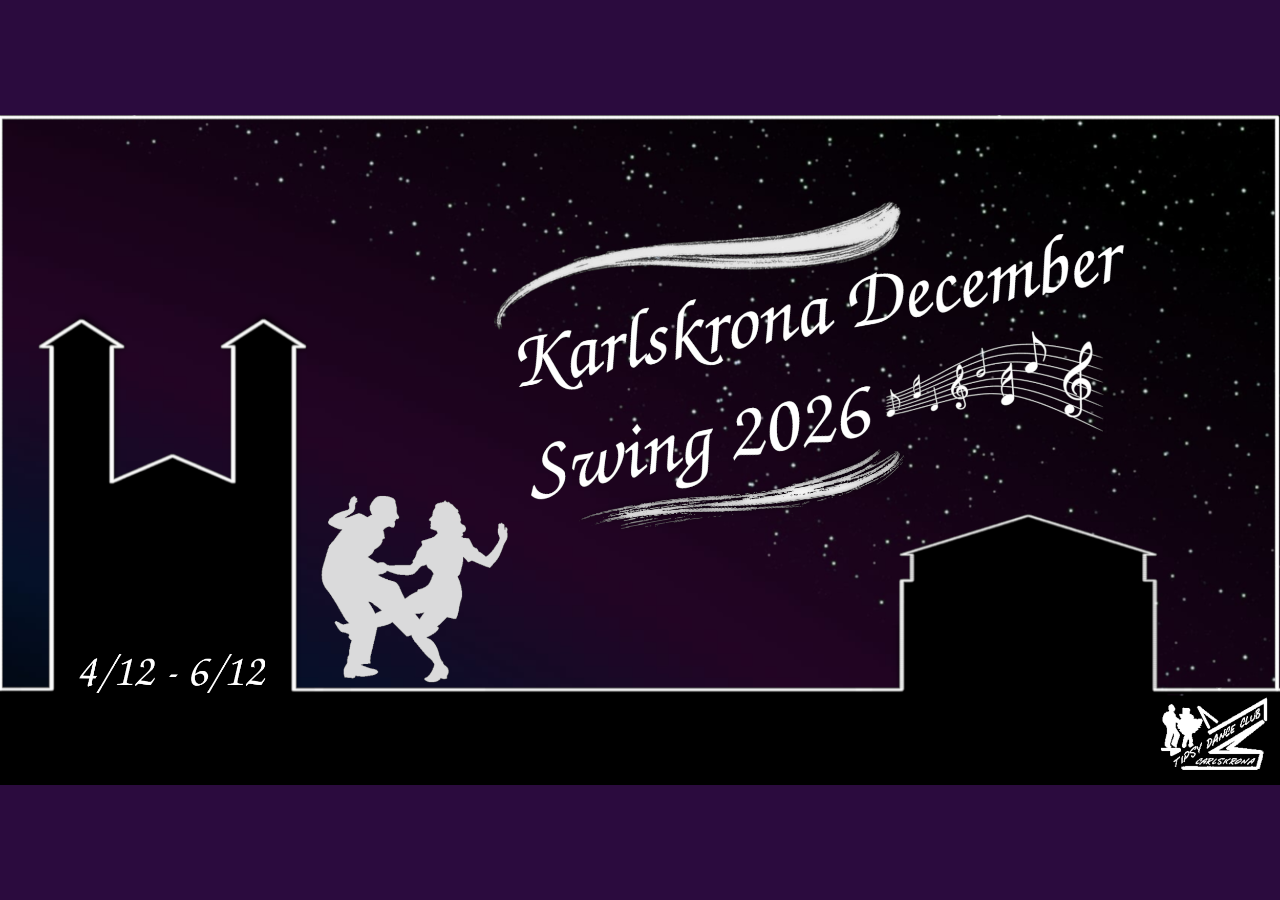
==== index.html @ f02d4aa4 "Add files via upload" ====
<!DOCTYPE html>
<html>
<head>
<title>Karlskrona December Swing 2026</title>
<style>
  body {
    margin: 0;
    padding: 0;
    display: flex;
    justify-content: center;
    align-items: center;
    min-height: 100vh; /* This makes sure the image is centered vertically on the page */
    background-color: #2b0b3e; /* Changed to a dark purple to match the image */
  }
  img {
    max-width: 100%; /* Ensures the image scales down on smaller screens */
    height: auto; /* Maintains aspect ratio */
    display: block; /* Removes extra space below the image */
  }
</style>
</head>
<body>
  <a title="Karlskrona December Swing 2026">
    <img src="KDS2026_background.png" alt="Karlskrona December Swing 2026">
  </a>  

</body>
</html>
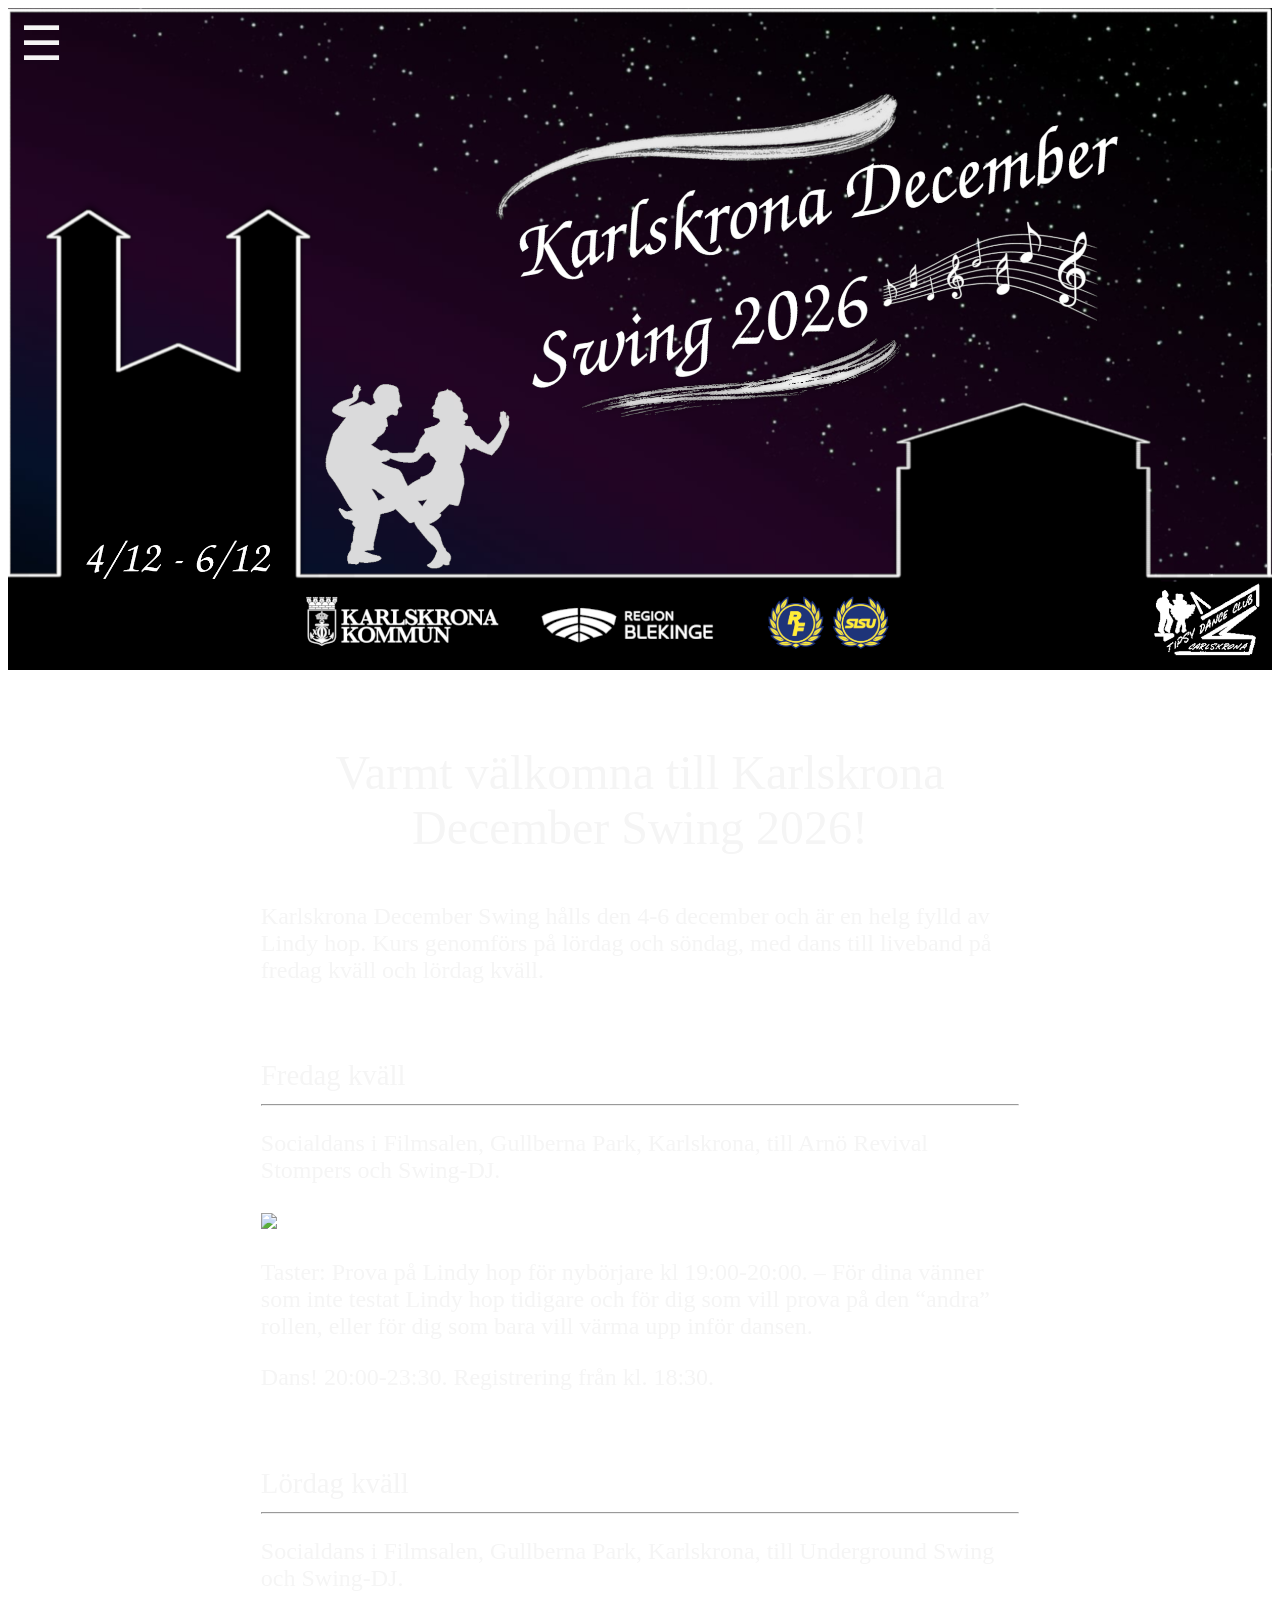
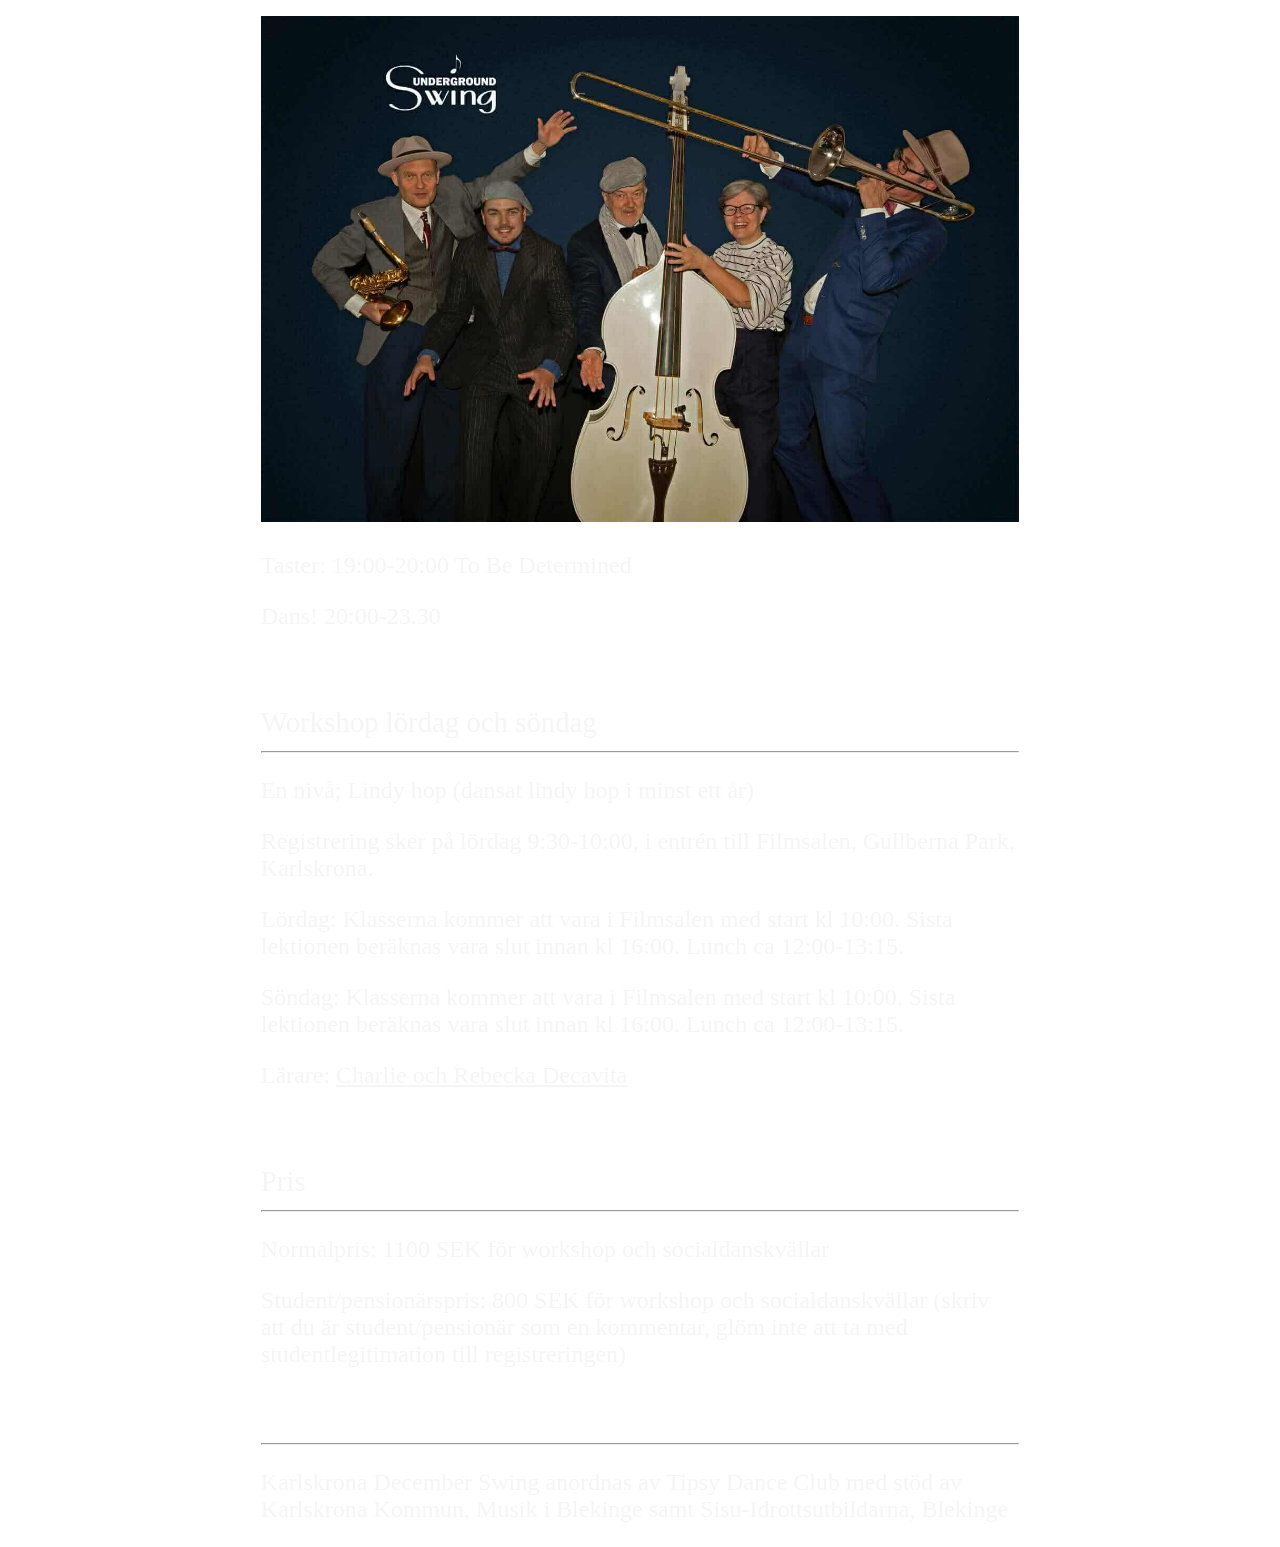
==== commit 35602629: "Add files via upload" ====
--- a/index.html
+++ b/index.html
@@ -1,28 +1,98 @@
 <!DOCTYPE html>
+
+
+
+
+
 <html>
 <head>
 <title>Karlskrona December Swing 2026</title>
-<style>
-  body {
-    margin: 0;
-    padding: 0;
-    display: flex;
-    justify-content: center;
-    align-items: center;
-    min-height: 100vh; /* This makes sure the image is centered vertically on the page */
-    background-color: #2b0b3e; /* Changed to a dark purple to match the image */
-  }
-  img {
-    max-width: 100%; /* Ensures the image scales down on smaller screens */
-    height: auto; /* Maintains aspect ratio */
-    display: block; /* Removes extra space below the image */
-  }
-</style>
+<link rel="stylesheet" href="style.css">
 </head>
-<body>
-  <a title="Karlskrona December Swing 2026">
-    <img src="KDS2026_background.png" alt="Karlskrona December Swing 2026">
-  </a>  
+<div class="container">
+    <a title = "Till anmälan" href="https://dans.se/tdc/shop/new?event=294746&fbclid=IwY2xjawVB52hleHRuA2FlbQIxMQBwZG9mAWJyaWQRMGdBZDZtM09KRnNkam1GU1NzcnRjBmFwcF9pZBAyMjIwMzkxNzg4MjAwODkyAAEetm_PqDbBgJyjkj2TacoAS0AFqqapSUPmFwRI1j26Sd61OtmO2PKFPlN7iTI_aem_Slnj5-bq5Fy-jNKt7Pzkhg">
+    <img src="KDS2026_v2.png" alt="Karlskrona December Swing 2026" style="width: 100%;">
+    </a>
 
-</body>
+    <div class="main-content">
+      <div class="main-text">
+
+        <p style="font-size: 200%; margin-top: 1%; text-align: center;">Varmt välkomna till Karlskrona December Swing 2026!</p>
+        
+        
+        <p>Karlskrona December Swing hålls den 4-6 december och är en helg fylld av Lindy hop. Kurs genomförs på lördag och söndag, med dans till liveband på fredag kväll och lördag kväll.</p>      
+        <p> </p>
+
+        <p style="text-align: left;margin-top: 10%;margin-bottom: 0%; font-size: larger;">Fredag kväll <hr/> </p>
+        
+        <p>Socialdans i Filmsalen, Gullberna Park, Karlskrona, till Arnö Revival Stompers och Swing-DJ.</p>
+
+        <img src="arnöIslandStompers.jpg" style="width: 100%;">
+
+        <p>Taster: Prova på Lindy hop för nybörjare kl 19:00-20:00. – För dina vänner som inte testat Lindy hop tidigare och för dig som vill prova på den “andra” rollen, eller för dig som bara vill värma upp inför dansen.</p>
+
+        <p>Dans! 20:00-23:30. Registrering från kl. 18:30.</p>
+
+
+
+
+        <p style="text-align: left;margin-top: 10%;margin-bottom: 0%; font-size: larger;">Lördag kväll <hr/> </p>
+
+        <p>Socialdans i Filmsalen, Gullberna Park, Karlskrona, till Underground Swing och Swing-DJ.</p>
+
+        <img src="undergroundSwing.jpg" style="width: 100%;">
+
+        <p>Taster: 19:00-20:00 To Be Determined</p>
+
+        <p>Dans! 20:00-23.30</p>
+
+
+
+        <p style="text-align: left;margin-top: 10%;margin-bottom: 0%; font-size: larger;">Workshop lördag och söndag <hr/> </p>
+
+        <p>En nivå; Lindy hop (dansat lindy hop i minst ett år)</p>
+
+        <p>Registrering sker på lördag 9:30-10:00, i entrén till Filmsalen, Gullberna Park, Karlskrona.</p>
+
+        <p>Lördag: Klasserna kommer att vara i Filmsalen med start kl 10:00. Sista lektionen beräknas vara slut innan kl 16:00. Lunch ca 12:00-13:15.</p>
+
+        <p>Söndag: Klasserna kommer att vara i Filmsalen med start kl 10:00. Sista lektionen beräknas vara slut innan kl 16:00. Lunch ca 12:00-13:15.</p>
+
+        <p>Lärare: <a href="teachers.html" style="color: whitesmoke;">Charlie och Rebecka Decavita</a></p>
+
+
+
+        <p style="text-align: left;margin-top: 10%;margin-bottom: 0%; font-size: larger;"> Pris <hr/> </p>
+        
+        <p>Normalpris: 1100 SEK för workshop och socialdanskvällar</p>
+
+        <p>Student/pensionärspris: 800 SEK för workshop och socialdanskvällar (skriv att du är student/pensionär som en kommentar, glöm inte att ta med studentlegitimation till registreringen)</p>
+
+
+        <p style="text-align: left;margin-top: 10%;margin-bottom: 0%; font-size: larger;"> <hr/> </p>
+
+        <p>Karlskrona December Swing anordnas av Tipsy Dance Club med stöd av Karlskrona Kommun, Musik i Blekinge samt Sisu-Idrottsutbildarna, Blekinge</p>
+
+
+
+
+        
+      
+      </div>
+
+    <div onclick="expandMenu()" class="menu">☰
+      <div id="menu-content">
+        <p class="menu-row"><a target="blank" href="https://dans.se/tdc/shop/new?event=294746&fbclid=IwY2xjawVB52hleHRuA2FlbQIxMQBwZG9mAWJyaWQRMGdBZDZtM09KRnNkam1GU1NzcnRjBmFwcF9pZBAyMjIwMzkxNzg4MjAwODkyAAEetm_PqDbBgJyjkj2TacoAS0AFqqapSUPmFwRI1j26Sd61OtmO2PKFPlN7iTI_aem_Slnj5-bq5Fy-jNKt7Pzkhg" class="menu-row">Anmälan</a></p>
+        <p class="menu-row"><a href="schedule.html" class="menu-row">Schema</a></p>
+        <p class="menu-row"><a href="teachers.html" class="menu-row">Lärare</a></p>
+        <p class="menu-row"><a target="blank" href="https://tipsy.se/" class="menu-row">Tipsy Dance Club</a></p>
+      </div>
+    </div>
+
+
+
+</div>
+
 </html>
+
+<script src="functions.js"></script>
--- a/style.css
+++ b/style.css
@@ -0,0 +1,334 @@
+ /* Container holding the image and the text */
+.container {
+  position: relative;
+  text-align: center;
+  color: white;
+  width: 100%;
+  height: 100%;
+}
+
+.link{
+  text-decoration: none;
+  color: whitesmoke;
+}
+
+.menu{
+  position: fixed;
+  top: 15px;
+  left: 20px;
+  font-size: 48px;
+  background: none;
+  border: none;
+  margin: 0px;
+  color: whitesmoke;
+  cursor:pointer;
+  transition: 0.3s;
+  text-decoration: none;
+}
+
+#menu-content {
+  /*display: none;*/
+  position: absolute;
+  background: none;
+  color: whitesmoke;
+  transition: 0.3s;
+  width:0px;
+  left: 0px;
+  margin: none;
+  font-size: 0px;
+  font-family:'Brush Script MT (cursive)', Georgia, 'Times New Roman', Times, serif;
+  top: 55px;
+}
+
+
+.menu-row {
+    text-align: left;
+    padding: none;
+    border: none;
+    margin: 4%;
+    color: whitesmoke;
+    background: none;
+    transition: 0.3s;
+    text-decoration: none;
+    /*font-size: 50%;*/
+}
+
+
+
+
+
+.title{
+  position: absolute;
+  top: 0%;
+  left: 0px;
+  font-size: 350%;
+  background: none;
+  border-left: 1%;
+  margin-left: 10%;
+  border-right: 1%;
+  margin-right: 10%;
+  border-top: 0%;
+  margin-top: 5%;
+  color: whitesmoke;
+  align-items: center;
+  width: 80%;
+}
+
+
+
+
+
+
+
+.schedule-container{
+position: absolute;
+align-content: center;
+width: 65%;
+padding-top: 10%;
+padding-left: 20%;
+padding-right: 15%;
+padding-bottom: 5%;
+background: url(background.png);
+background-size: cover;
+background-repeat:no-repeat;
+}
+
+.schedule-day{
+  font-size: 200%;
+  color: whitesmoke;
+  background:none;
+  padding: 0%;
+  border: none;
+  margin-bottom: 0%;
+  margin-top: 10%;
+  width: 100%;
+  text-align-last: left;
+}
+
+
+.schedule-block{
+  width: 100%;
+  background: none;
+  margin-top: 3%;
+  height: 60px;
+}
+
+.schedule-left{
+  background: none;
+  float: left;
+  width: 26.5%;
+  float: top;
+  margin-top: 0%;
+  height: 100%;
+}
+
+.schedule-right{
+  background: none;
+  float: right;
+  width: 73%;
+  margin-top: 0%;
+  top: 0%;
+  height: 100%;
+}
+
+.schedule-time{
+  position: relative;
+  top: 0%;
+  font-size: 110%;
+  color: black;
+  background: #a3bce8;
+  padding: 0%;
+  border: 1%;
+  border-radius: 10px;
+  margin: 0%;
+  margin-bottom: 1%;
+  width: 100%;
+  top: 0%;
+  height: 48%;
+  float: top;
+  align-content: center;
+}
+
+.schedule-place{
+  position: relative;
+  bottom: 0%;
+  font-size: 110%;
+  color: black;
+  background: #6f96db;
+  padding: 0%;
+  border: 1%;
+  border-radius: 10px;
+  margin: 0%;
+  width: 100%;
+  height: 48%;
+  float: bottom;
+  align-content: center;
+}
+
+
+.schedule-activity{
+  font-size: 18px;
+  color: black;
+  background: #D8E3F5;
+  padding: 0%;
+  border: 1%;
+  border-radius: 10px;
+  margin: 0%;
+  width: 100%;
+  padding-top: 0%;
+  padding-bottom: 0%;
+  height: 100%;
+  align-content: center;
+}
+
+
+
+
+
+.teachers-content{
+  position: absolute;
+  width: 100%;
+  padding-left: 0%;
+  padding-right: 0%;
+  padding-bottom: 10%;
+  background: url(background.png);
+  background-size: cover;
+  background-repeat: no-repeat;
+}
+
+
+.teachers-text{
+  position: absolute;
+  font-size: 150%;
+  padding-left: 20%;
+  padding-right: 35%;
+  padding-top: 12%;
+  padding-bottom: 5%;
+  width: 45%;
+  color: whitesmoke;
+  text-align:justify;
+  background: none;
+  background: url(background.png);
+  background-size: cover;
+  background-repeat: no-repeat;
+}
+
+
+
+#teachers-video{
+  padding-top: 14%;
+  position: relative;
+  width: 19%;
+  left: 67%;
+  float: left;
+  background: none;
+}
+
+
+.main-content{
+  position: relative;
+  top: 0%;
+  width: 100%;
+  height: 100%;
+  align-content: center;
+}
+
+
+
+.main-text{
+  position: absolute;
+  top: 0%;
+  font-size: 150%;
+  padding-left: 20%;
+  padding-right: 20%;
+  border-color: whitesmoke;
+  padding-top: 5%;
+  width: 60%;
+  align-items: center;
+  color: whitesmoke;
+  text-align:left;
+  background: url(background.png);
+  background-size: cover;
+  background-repeat: no-repeat;
+}
+
+
+
+
+
+
+#menu-content.show {
+  display:block;
+}
+
+.menu:hover{
+  color:rgb(245,245,245,0.85);
+}
+
+.menu:hover > #menu-content{
+  font-size: 18px;
+  width: 300px;
+}
+
+#menu-content:hover > #menu-content{
+  font-size: 18px;
+  width: 300px;
+}
+
+.menu-row:hover{
+  color:rgb(245,245,245,0.8);
+  font-size: 120%;
+}
+
+
+
+
+
+
+
+
+/*Phone/tablet specific layout (WORK IN PROGRESS)*/
+
+
+@media screen and (max-width: 800px) {
+  
+  .main-text{
+
+    font-size: 1px;
+
+  }
+
+}
+
+@media only screen and (max-width: 480px){
+
+  #menu-content {
+  /*display: none;    /* Changed so that the menu only pops up when clicking on the icon, rather than when hovering over it*/
+  position: absolute;
+  background: none;
+  color: whitesmoke;
+  transition: 0.3s;
+  width:250px;      /* Changed so that the menu only pops up when clicking on the icon, rather than when hovering over it*/
+  left: 10%;
+  margin: none;
+  font-size: 40%;   /* Changed so that the menu only pops up when clicking on the icon, rather than when hovering over it*/
+}
+
+.menu{
+  position: absolute;
+  top: 2%;
+  left: 2%;
+  font-size: 2500%;
+  background: none;
+  border: none;
+  margin: none;
+  color: whitesmoke;
+  cursor:pointer;
+  transition: 0.3s;
+}
+
+}
+
+
+
+
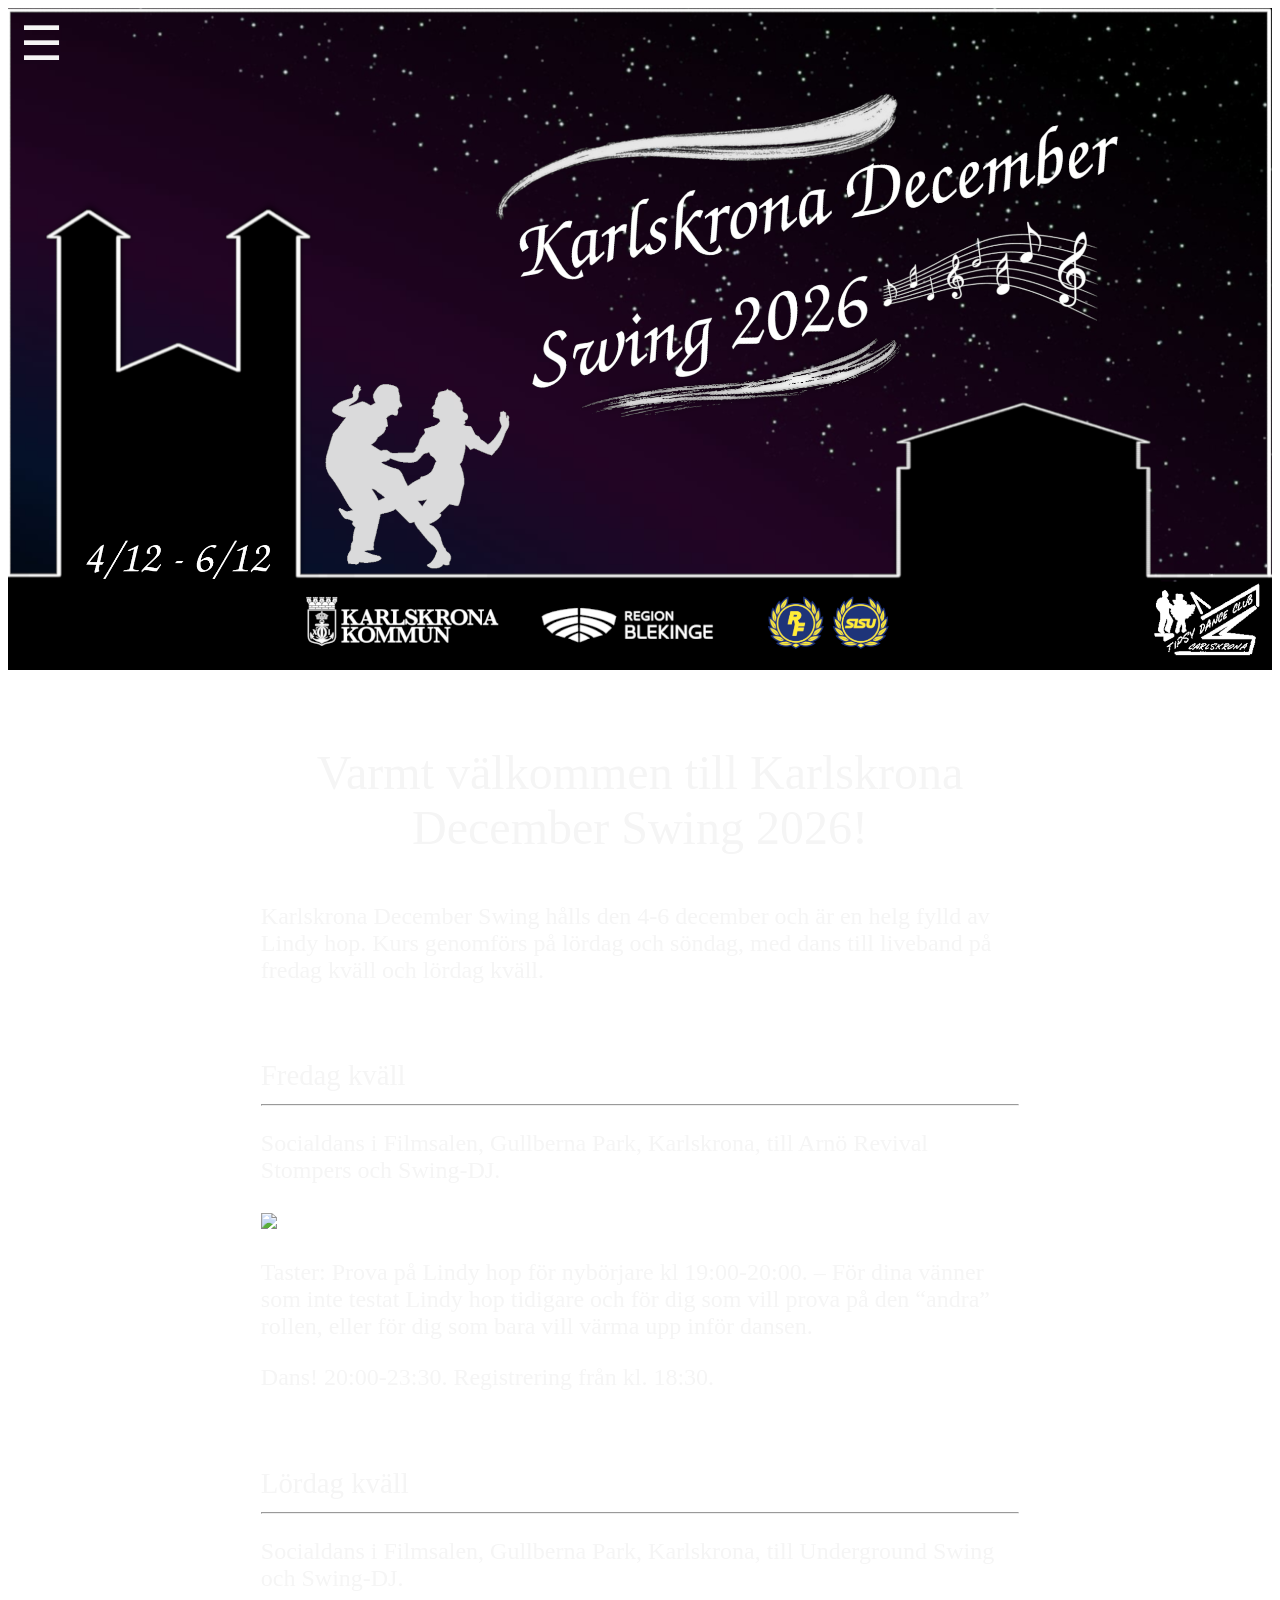
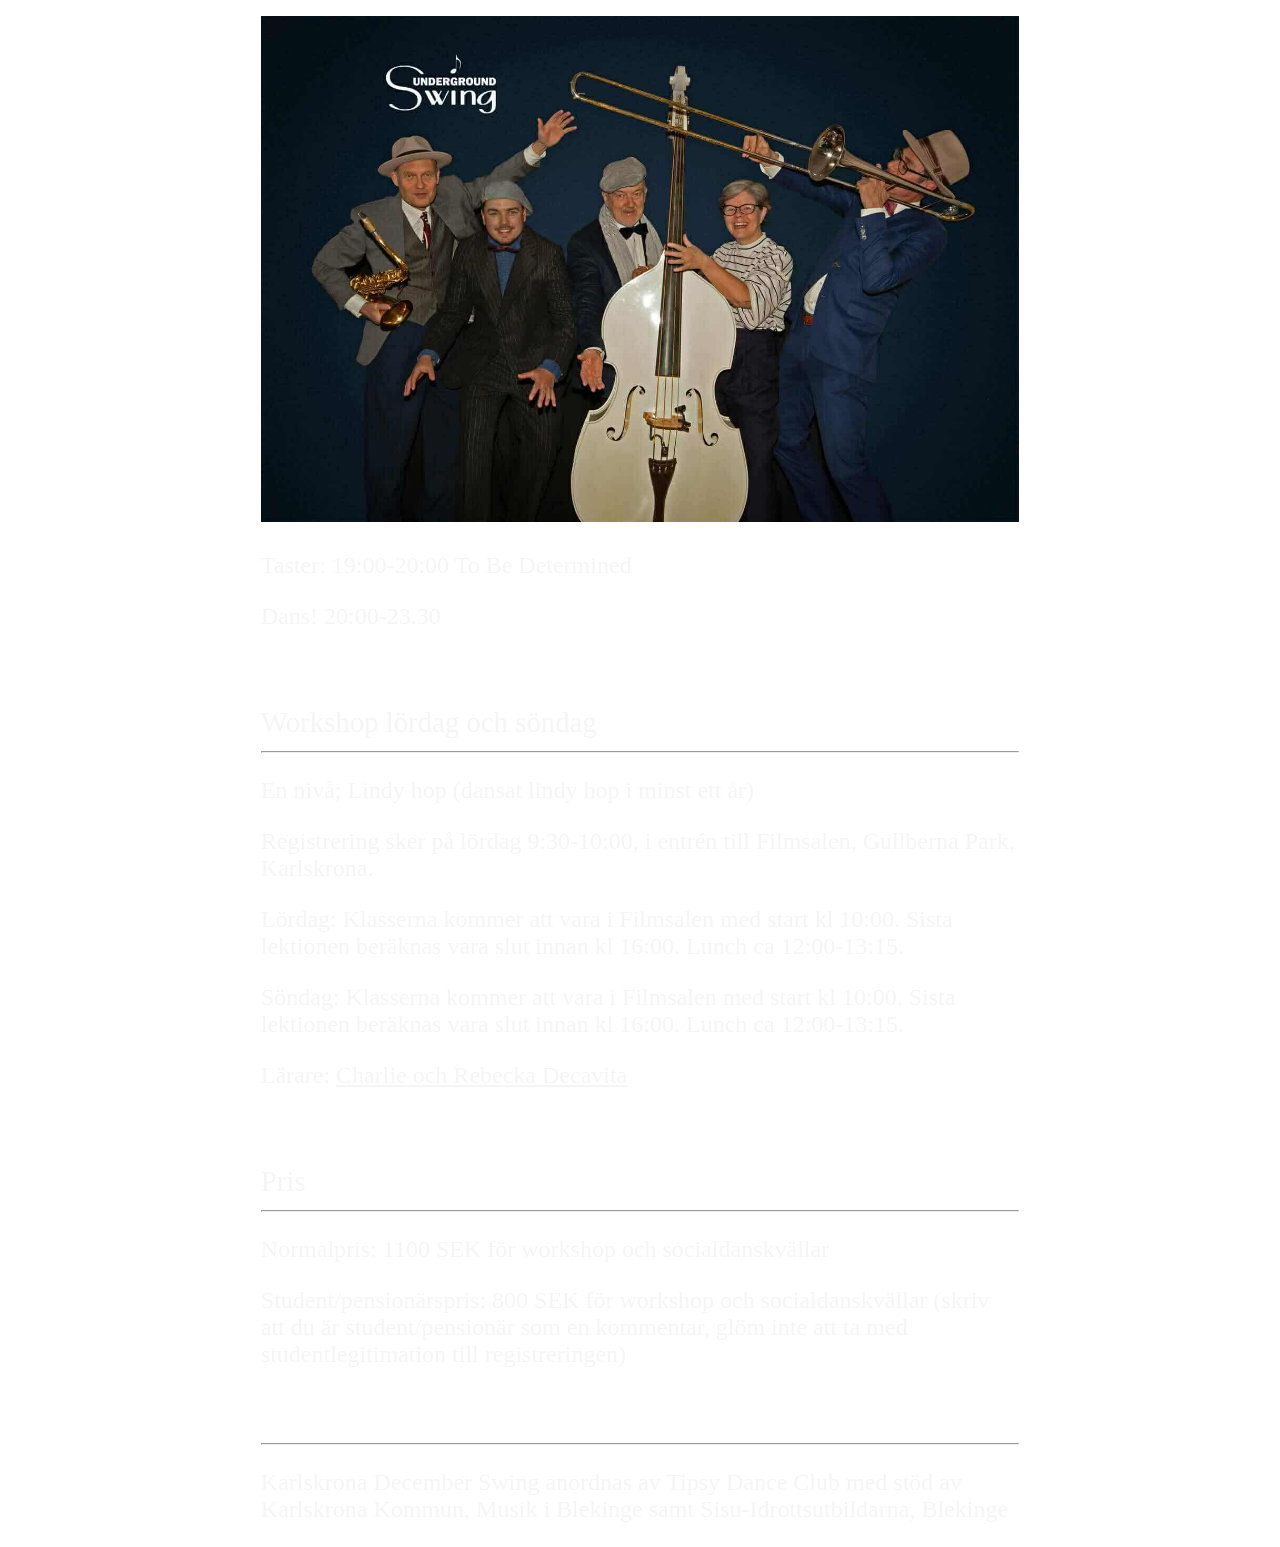
==== commit 79166798: "Add files via upload" ====
--- a/index.html
+++ b/index.html
@@ -10,14 +10,14 @@
 <link rel="stylesheet" href="style.css">
 </head>
 <div class="container">
-    <a title = "Till anmälan" href="https://dans.se/tdc/shop/new?event=294746&fbclid=IwY2xjawVB52hleHRuA2FlbQIxMQBwZG9mAWJyaWQRMGdBZDZtM09KRnNkam1GU1NzcnRjBmFwcF9pZBAyMjIwMzkxNzg4MjAwODkyAAEetm_PqDbBgJyjkj2TacoAS0AFqqapSUPmFwRI1j26Sd61OtmO2PKFPlN7iTI_aem_Slnj5-bq5Fy-jNKt7Pzkhg">
+    <a title = "Till anmälan" target="blank" href="https://dans.se/tdc/shop/new?event=294746&fbclid=IwY2xjawVB52hleHRuA2FlbQIxMQBwZG9mAWJyaWQRMGdBZDZtM09KRnNkam1GU1NzcnRjBmFwcF9pZBAyMjIwMzkxNzg4MjAwODkyAAEetm_PqDbBgJyjkj2TacoAS0AFqqapSUPmFwRI1j26Sd61OtmO2PKFPlN7iTI_aem_Slnj5-bq5Fy-jNKt7Pzkhg">
     <img src="KDS2026_v2.png" alt="Karlskrona December Swing 2026" style="width: 100%;">
     </a>
 
     <div class="main-content">
       <div class="main-text">
 
-        <p style="font-size: 200%; margin-top: 1%; text-align: center;">Varmt välkomna till Karlskrona December Swing 2026!</p>
+        <p style="font-size: 200%; margin-top: 1%; text-align: center;">Varmt välkommen till Karlskrona December Swing 2026!</p>
         
         
         <p>Karlskrona December Swing hålls den 4-6 december och är en helg fylld av Lindy hop. Kurs genomförs på lördag och söndag, med dans till liveband på fredag kväll och lördag kväll.</p>      
--- a/style.css
+++ b/style.css
@@ -215,14 +215,34 @@
 
 
 
-#teachers-video{
-  padding-top: 14%;
-  position: relative;
+.video-stack {
+  position: relative;
+  margin-top: 14%;  
   width: 19%;
   left: 67%;
   float: left;
-  background: none;
-}
+}
+
+.video-stack video {
+  display: block;
+  width: 100%;
+  height: auto;
+  background: none;
+  opacity: 0;
+  transition: opacity 0.2s ease;
+}
+
+.video-stack video.active {
+  opacity: 1;
+}
+
+/* Second viedo is right above the first one */
+.video-stack video:last-child {
+  position: absolute;
+  top: 0;
+  left: 0;
+}
+
 
 
 .main-content{
